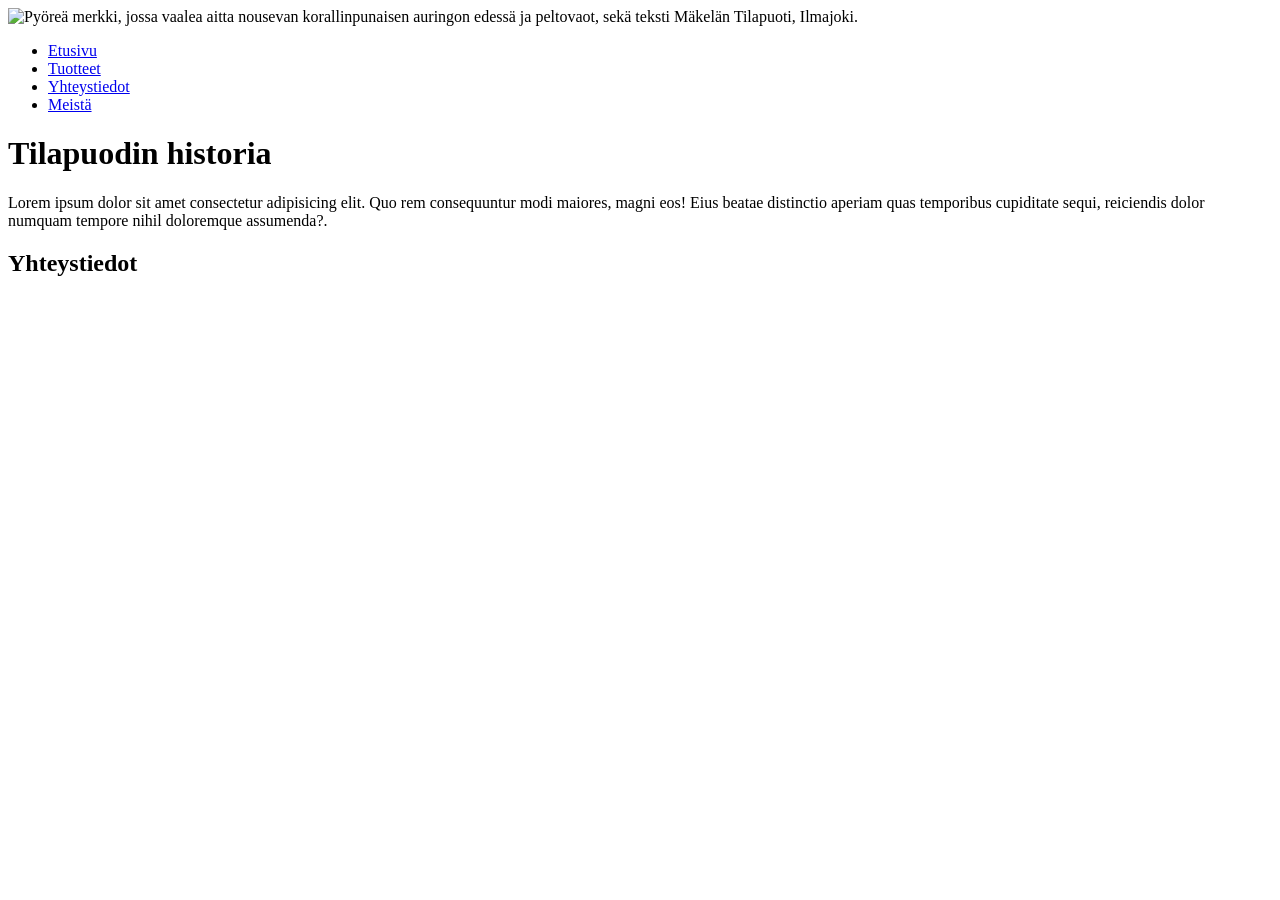
==== about.html @ 1d9c4d94 "Kaikkien sivujen sisältö valmiiksi E1 varten. Validointi vihreänä" ====
<!DOCTYPE html>
<html lang="fi">

<head>
    <meta charset="UTF-8">
    <title>Meistä - Mäkelän Tilapuoti</title>
    <meta name="viewport" content="width=device-width, initial-scale=1.0">
</head>

<body>
    <header>
        <img src="images/makelan-tilapuoti-logo-v2.svg"
            alt="Pyöreä merkki, jossa vaalea aitta nousevan korallinpunaisen auringon edessä ja peltovaot, sekä teksti Mäkelän Tilapuoti, Ilmajoki."
            width="500" height="174">
    </header>
    <nav>
        <ul>
            <li><a href="index.html">Etusivu</a></li>
            <li><a href="listing.html">Tuotteet</a></li>
            <li><a href="contact.html">Yhteystiedot</a></li>
            <li><a href="about.html">Meistä</a></li>
        </ul>
    </nav>
    <main>
        <h1>Tilapuodin historia</h1>
        <p>Lorem ipsum dolor sit amet consectetur adipisicing elit. Quo rem consequuntur modi maiores, magni eos! Eius
            beatae distinctio aperiam quas temporibus cupiditate sequi, reiciendis dolor numquam tempore nihil
            doloremque assumenda?.</p>
    </main>
    <footer>
        <h2>Yhteystiedot</h2>
    </footer>
</body>

</html>
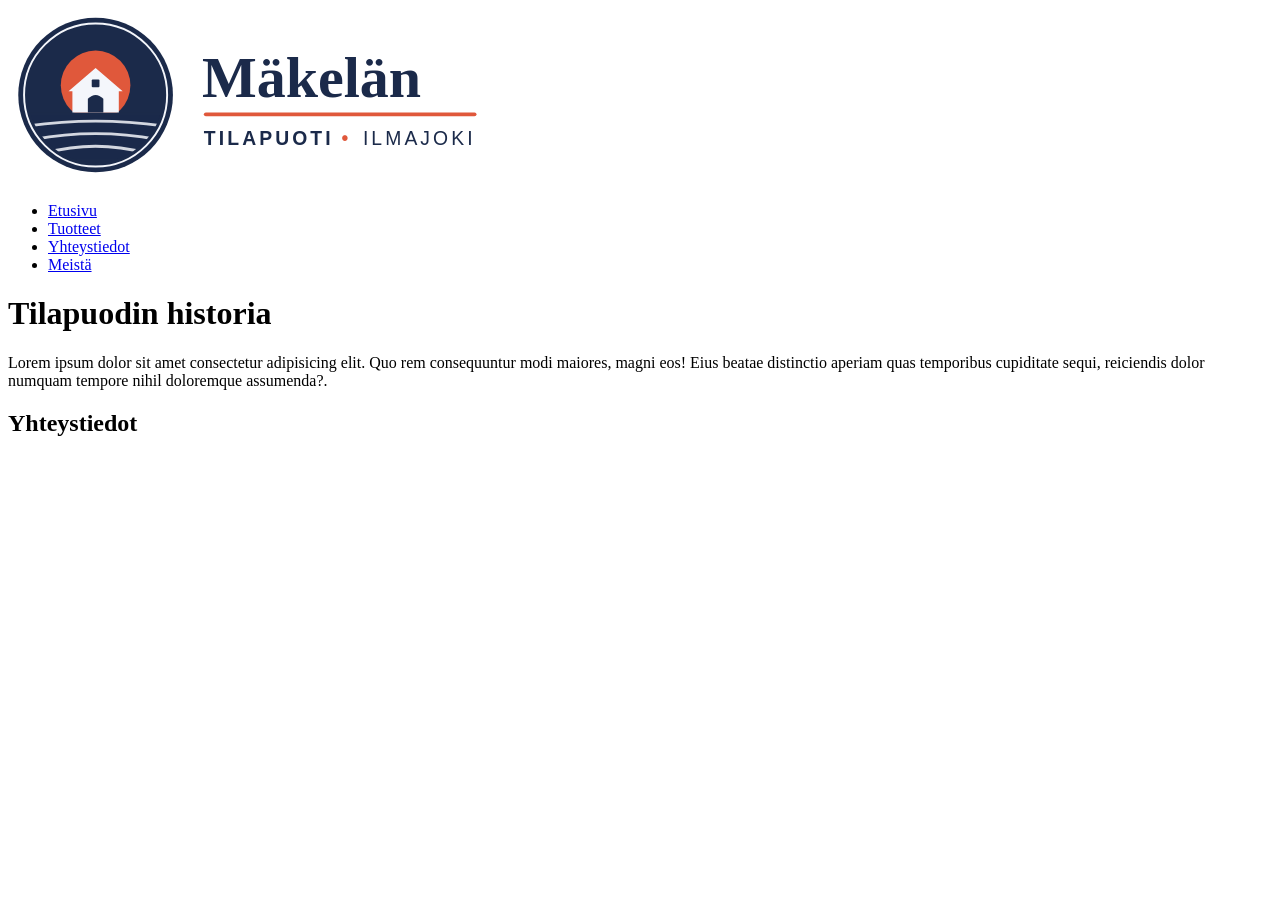
==== commit 281e8bb1: "style.css linkitettynä neljällä sivulla" ====
--- a/about.html
+++ b/about.html
@@ -5,6 +5,7 @@
     <meta charset="UTF-8">
     <title>Meistä - Mäkelän Tilapuoti</title>
     <meta name="viewport" content="width=device-width, initial-scale=1.0">
+    <link rel="stylesheet" href="style.css"> 
 </head>
 
 <body>
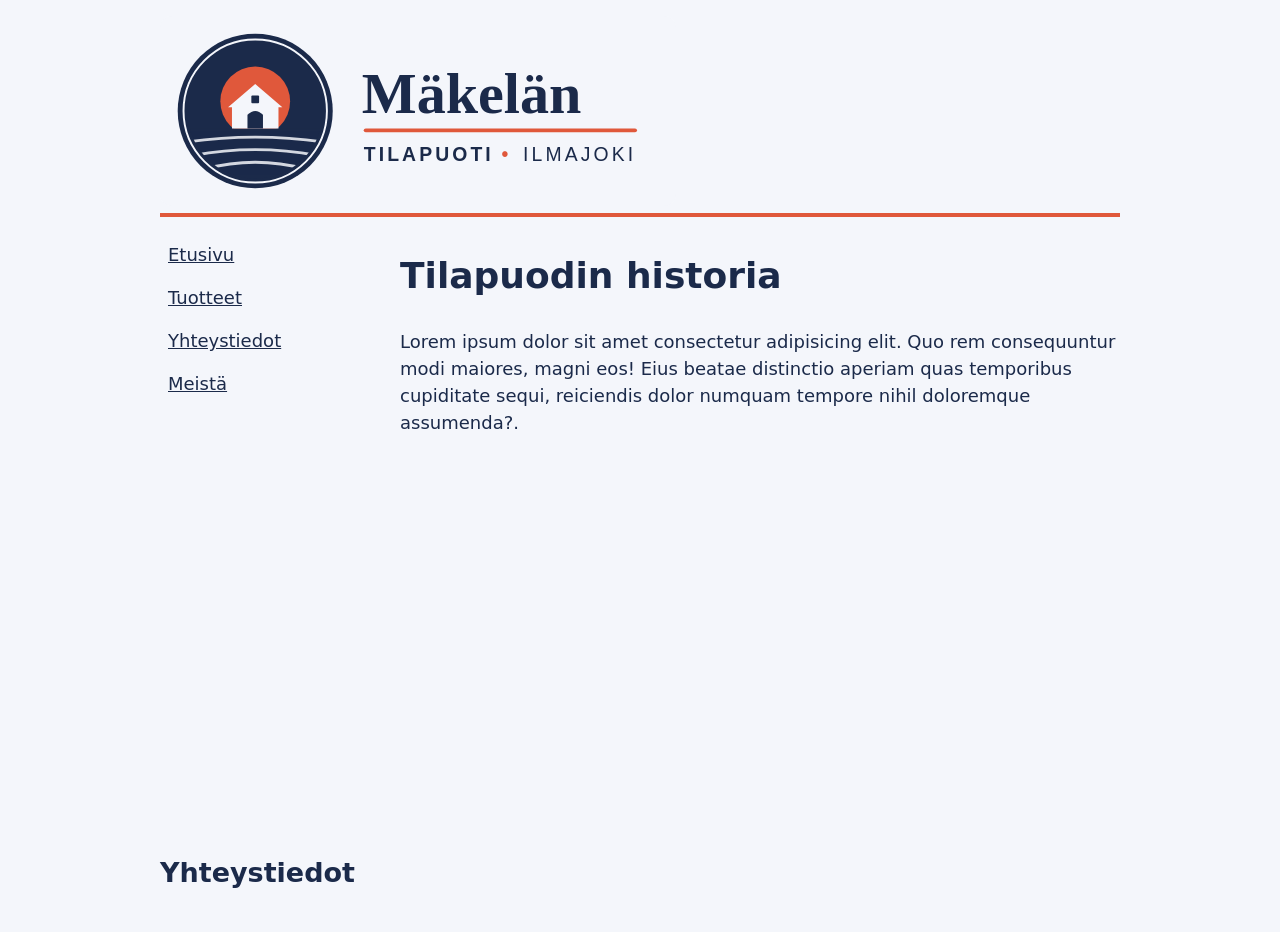
==== commit b8e39646: "Päivitetty plan.md" ====
--- a/about.html
+++ b/about.html
@@ -15,7 +15,7 @@
             width="500" height="174">
     </header>
     <nav>
-        <ul>
+        <ul>    
             <li><a href="index.html">Etusivu</a></li>
             <li><a href="listing.html">Tuotteet</a></li>
             <li><a href="contact.html">Yhteystiedot</a></li>
--- a/style.css
+++ b/style.css
@@ -0,0 +1,95 @@
+:root {
+    --text: #1b2a4a;
+    --bg: #f4f6fb;
+    --accent: #e0583b;
+    --space: 1rem;
+    --font-text: system-ui, sans-serif;
+    --logo-bg: #f4f6fb;
+    color-scheme: light dark;
+}
+
+body {
+    background: var(--bg);
+    color: var(--text);
+    padding: var(--space);
+    font-family: var(--font-text);
+    font-size: 1.125rem;
+    line-height: 1.5;
+    max-width: 65ch;
+    margin: 0 auto;
+
+    display: grid;
+    min-height: 100dvh;
+    grid-template-rows: auto auto 1fr auto;
+}
+
+
+img {max-width: 100%; height: auto;}
+
+
+header img {
+    background: var(--logo-bg);
+    padding: 0.5rem;
+    border-radius: 0.75rem;
+}
+
+a {
+    color: var(--text);
+    text-decoration: underline;
+}
+
+a:hover {
+    text-decoration-thickness: 3px;
+}
+
+a:focus-visible {
+    outline: 3px solid var(--text);
+    outline-offset: 2px;
+}
+
+
+nav ul {
+    display: flex;
+    flex-wrap: wrap;
+    gap: 0;
+    list-style: none;
+    padding: 0;
+    margin-top: 0;
+}
+
+nav a {
+    display: inline-block;
+    padding: 0.5rem;
+}
+
+header {border-bottom: 4px solid var(--accent);}
+
+h1 {
+    margin-top: var(--space);
+}
+
+@media (prefers-color-scheme: dark) {
+    :root {
+        --bg: #101a2f;
+        --text: #f4f6fb;
+    }
+}
+
+@media (min-width: 48rem) {
+    body {
+        max-width: 60rem;
+        grid-template-columns: 14rem 1fr;
+        grid-template-rows: auto 1fr auto;
+        grid-template-areas:
+            "header header"
+            "nav    main"
+            "footer footer";
+        gap: var(--space);
+    }
+    header { grid-area: header; }
+    nav    { grid-area: nav; }
+    main   { grid-area: main; }
+    footer { grid-area: footer; }
+
+    nav ul { flex-direction: column; }
+}
